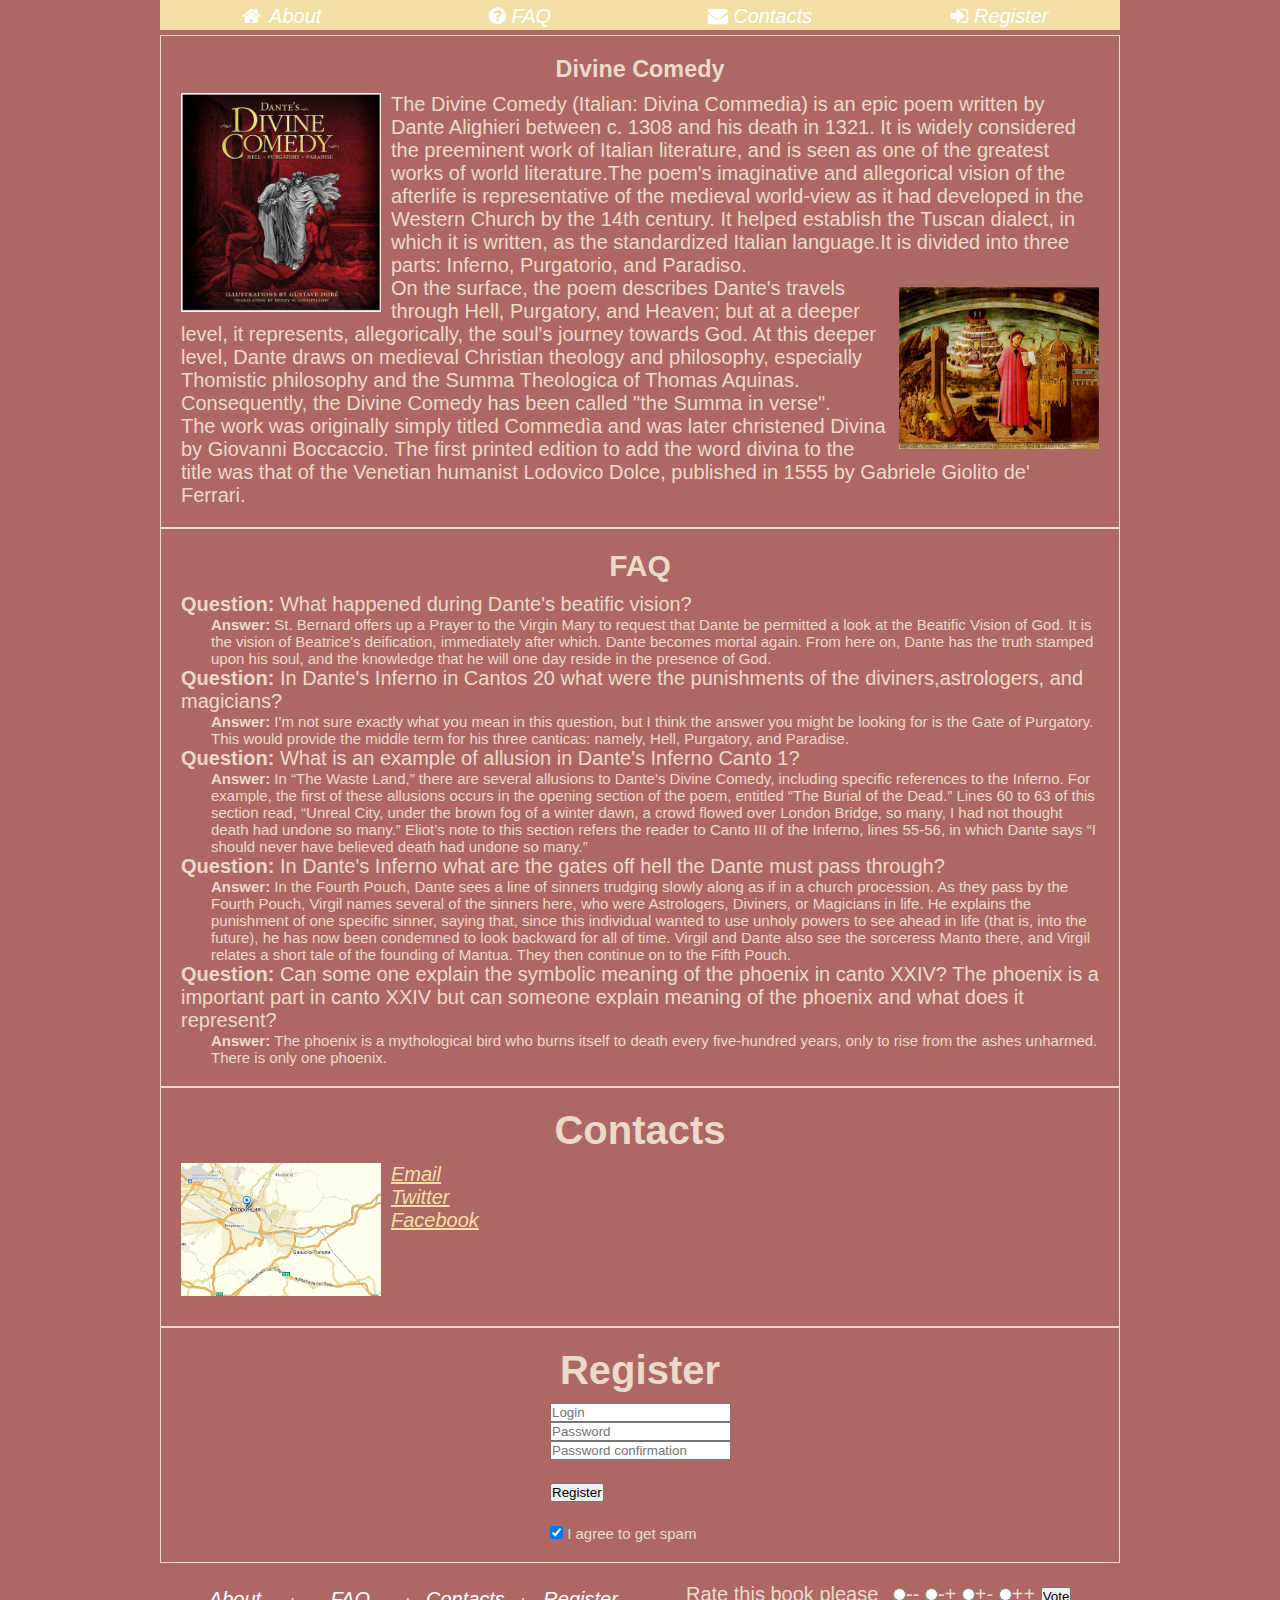
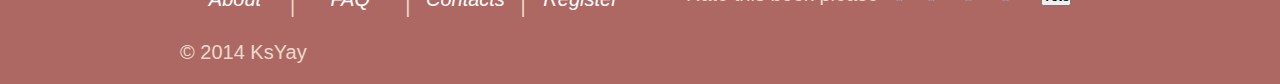
==== hw4/index.html @ f3f02e31 "homework4" ====
<!DOCTYPE html>
<html>
<head> 
  <meta charset="utf-8">
  <title>Home Work 3</title>
  <link href="http://maxcdn.bootstrapcdn.com/font-awesome/4.2.0/css/font-awesome.min.css" rel="stylesheet">
  <link href="styles.css" rel="stylesheet">
  <meta name="viewport" content="width=device-width, initial-scale=1">
</head>

<body>

  <div class="container">
    <nav>
      <a href="#about"><i class="fa fa-home fa-fw"></i> About</a><a href="#faq"><i class="fa fa-question-circle"></i> FAQ</a><a href="#contacts"><i class="fa fa-envelope"></i> Contacts</a><a href="#register"><i class="fa fa-sign-in"></i> Register</a>
    </nav>
    <section id="about">
      <h3>Divine Comedy</h3>
      <img src="image2.jpg" class="img-left">
      <p>The Divine Comedy (Italian: Divina Commedia) is an epic poem written by Dante Alighieri between c. 1308 and his death in 1321. It is widely considered the preeminent work of Italian literature, and is seen as one of the greatest works of world literature.The poem's imaginative and allegorical vision of the afterlife is representative of the medieval world-view as it had developed in the Western Church by the 14th century. It helped establish the Tuscan dialect, in which it is written, as the standardized Italian language.It is divided into three parts: Inferno, Purgatorio, and Paradiso.</p>
      <img src="image1.jpg" alt="Michelino DanteAndHisPoem" class="img-right">
      <p> On the surface, the poem describes Dante's travels through Hell, Purgatory, and Heaven; but at a deeper level, it represents, allegorically, the soul's journey towards God. At this deeper level, Dante draws on medieval Christian theology and philosophy, especially Thomistic philosophy and the Summa Theologica of Thomas Aquinas. Consequently, the Divine Comedy has been called "the Summa in verse".</p>
      <p>The work was originally simply titled Commedìa and was later christened Divina by Giovanni Boccaccio. The first printed edition to add the word divina to the title was that of the Venetian humanist Lodovico Dolce, published in 1555 by Gabriele Giolito de' Ferrari.</p>
    </section>

    <section id="faq" class="faq_class">
      <h2>FAQ</h2>
      <dl>
        <dt>What happened during Dante's beatific vision?</dt>
        <dd>St. Bernard offers up a Prayer to the Virgin Mary to request that Dante be permitted a look at the Beatific Vision of God. It is the vision of Beatrice's deification, immediately after which. Dante becomes mortal again. From here on, Dante has the truth stamped upon his soul, and the knowledge that he will one day reside in the presence of God.</dd>
        
        <dt>In Dante's Inferno in Cantos 20 what were the punishments of the diviners,astrologers, and magicians?</dt>
        <dd>I'm not sure exactly what you mean in this question, but I think the answer you might be looking for is the Gate of Purgatory. This would provide the middle term for his three canticas: namely, Hell, Purgatory, and Paradise.</dd>

        <dt>What is an example of allusion in Dante's Inferno Canto 1?</dt>
        <dd>In “The Waste Land,” there are several allusions to Dante’s Divine Comedy, including specific references to the Inferno. For example, the first of these allusions occurs in the opening section of the poem, entitled “The Burial of the Dead.” Lines 60 to 63 of this section read, “Unreal City, under the brown fog of a winter dawn, a crowd flowed over London Bridge, so many, I had not thought death had undone so many.” Eliot’s note to this section refers the reader to Canto III of the Inferno, lines 55-56, in which Dante says “I should never have believed death had undone so many.”
        </dd>

        <dt>In Dante's Inferno what are the gates off hell the Dante must pass through?</dt>
        <dd>In the Fourth Pouch, Dante sees a line of sinners trudging slowly along as if in a church procession. As they pass by the Fourth Pouch, Virgil names several of the sinners here, who were Astrologers, Diviners, or Magicians in life. He explains the punishment of one specific sinner, saying that, since this individual wanted to use unholy powers to see ahead in life (that is, into the future), he has now been condemned to look backward for all of time. Virgil and Dante also see the sorceress Manto there, and Virgil relates a short tale of the founding of Mantua. They then continue on to the Fifth Pouch.</dd>

        <dt>Can some one explain the symbolic meaning of the phoenix in canto XXIV? The phoenix is a important part in canto XXIV but can someone explain meaning of the phoenix and what does it represent?</dt>
        <dd>The phoenix is a mythological bird who burns itself to death every five-hundred years, only to rise from the ashes unharmed. There is only one phoenix.</dd>
      </dl>
    </section>

    <section id="contacts" class="contacts_class">
      <h2>Contacts</h2>
      <img src="map.png" class="img-left">
        <a href="mailto:DanteAlighieri1265@gmail.com">Email</a>
        <br>
        <a href="https://twitter.com/dalighieri">Twitter</a>
        <br>
        <a href="https://www.facebook.com/DanteAlighieriAuthor">Facebook</a>
        <br>
      <div class="clear-fix"></div>
    </section>

    <section id="register" class="register_class">
      <h2>Register</h2>
      <form>
        <p> <input name="login" placeholder="Login"> </p>
        <p> <input type="password" name="password" placeholder="Password"> </p>
        <p> <input type="password" name="password confirmation" placeholder="Password confirmation"> </p>
        <br>
        <p><input type="submit" value="Register"></p>
        <br>
        <p><input type="checkbox" checked="true"> I agree to get spam</p> 
      </form>
    </section>

    <footer>
      <nav class="footer_nav">
        <span><a href="#about">About</a></span>|<span><a href="#faq">FAQ</a></span>|<span><a href="#contacts">Contacts</a><span>|<span><a href="#register">Register</a></span>
      </nav>
      <div class="voting">
        <p>Rate this book please</p>
        <form>
          <input name="rating" type="radio">-- </input><input name="rating" type="radio"></input>-+ <input name="rating" type="radio"></input>+- <input name="rating" type="radio"></input>++
          <input type="submit" value="Vote">
        </form>
      </div>
      <div class="clear-fix"></div>
      <br>
      <span>&copy; 2014 KsYay</span>
    </footer>
  </div>

</body>

</html>
---- hw4/styles.css ----
* {
	margin: 0px;
	padding: 0px;
}

.container {
	width: 80%;
	margin: 0 auto;
	max-width: 960px;
}

body {
	color: #EBDACA;
	background-color: #AD6864;
	font-size: 20px;
	font-family: Arial, Verdana, sans-serif;
}


section {
	border: 1px solid #EBDACA;
	padding: 20px;
}

section:after {
	clear: both;
}
section:before {
	clear: both;
}

.clear-fix {
	clear: both;
}

*::selection{
	background: #ECB8B1;
}

h2 {
	font-size: 200%;
	margin-bottom: 10px;
	text-align: center;
}

h3 {
	margin-bottom: 10px;
	text-align: center;
}

a {
	color: #F3DFA5;
	font-style: italic;
	font-size: 20px;
}

nav {
	margin: 0 auto;
	width: 100%;
}

nav a {
	color: #FFFFFF;
	text-decoration: none;
	background: #F3DFA5;
	display: inline-block;
	width: calc(25% - 10px);
	margin: 0;
	padding: 5px;
	overflow: hidden;
	height: 20px;
	text-align: center;
}

a:hover {
	background: #EAC7AB;
}

a:visited {
	color: #56374D;
}

nav a:visited {
	color: #FFFFFF;
}

dt:before {
	content: "Question:  ";
	font-weight: bold;
}

dd:before {
	content: "Answer:  ";
	font-weight: bold;
}

dt {
		font-size: 20px;
}

dd {
	margin-left: 30px;
}

form {
	margin: 0 auto;
	width: 180px;
}

img {
	width: 200px;
}

.img-right {
	float: right;
	margin-left: 10px;
	margin-top: 10px;
}

.img-left {
	float: left;
	margin-right: 10px;
	margin-bottom: 10px;
}

.faq_class {
	font-size: 15px;
}

form p {
	font-size: 15px;
}

footer {
	padding: 20px;
}

.footer_nav {
	float: left;
	width: 50%;
}

.voting {
	float: right;
	width: 45%;
}

.voting form {
	float: right;
	width: 50%;
}

.voting p {
	float: left;
	width: 200px;
}

.footer_nav a {
	width: calc(25% - 15px);
	background: none;
}

.footer_nav a:visited {
	color: #F3DFA5;
}

@media (max-width: 1200px) {
	.voting form {
		float: right;
		margin: 0px;
		width: 190px;
/*		display: inline;*/
	}

	.voting p {
		float: right;
	}
}

@media (max-width: 975px) {
	.container {
		width: 100%;
	}
	.footer_nav span {

	word-break: break-all;
}

}

@media (max-width: 500px) {
	nav a {
		width: 100%;
		height: 30px;
		text-align: left;
		padding-left: 20px;
	}

	.register_class {
		display: none;
	}

	.footer_nav {
		display: none;
	}

	footer input[type="radio"] {
		height: 30px;
		width: 30px;
	}

	footer input[type="submit"] {
		height: 80px;
		width: 110px;
		font-size: 30px;
	}

	.voting {
		float: none;
		width: 100%;
	}

	.voting form {
		float: none;
		width: 100%;
	}

	.voting p {
		float: none;
		width: 100%;
	}
}
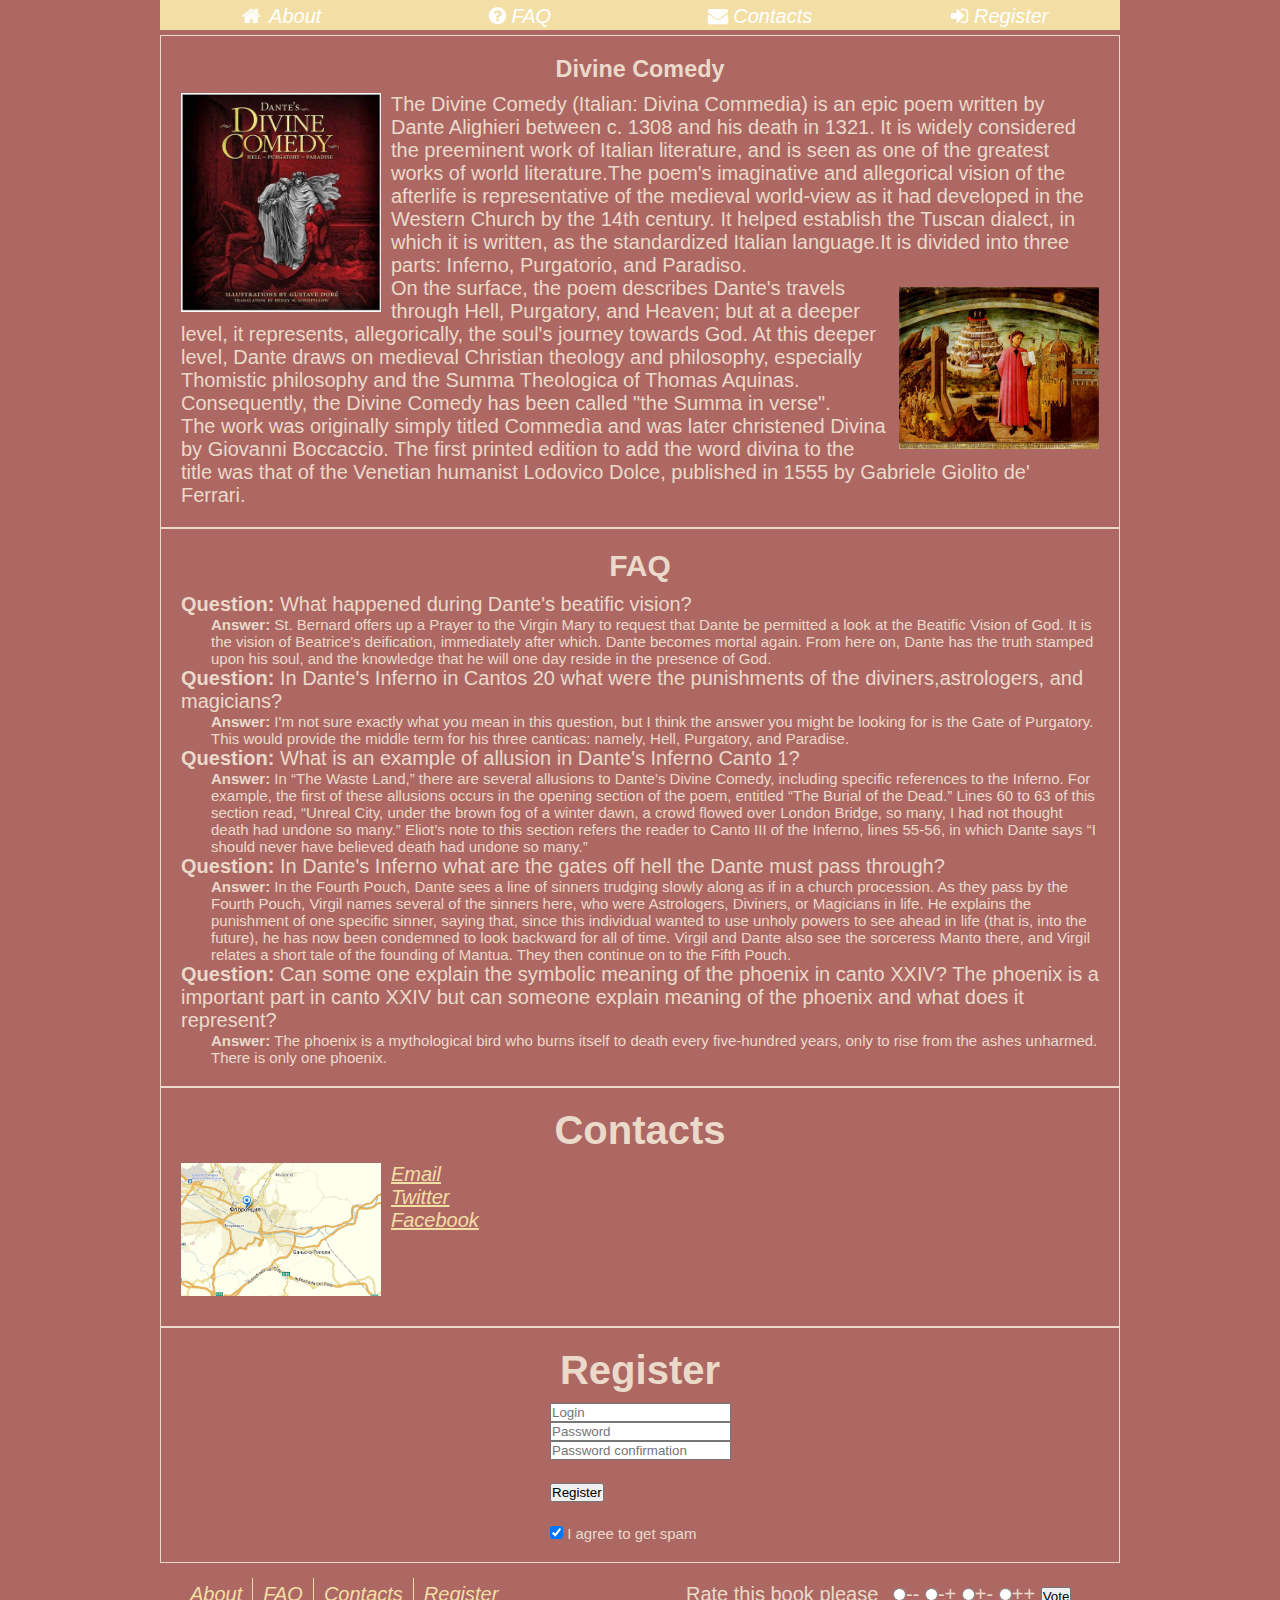
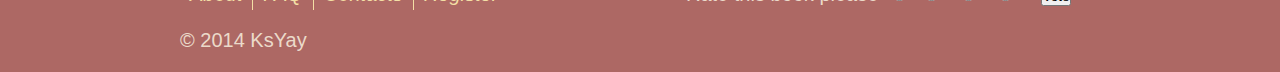
==== commit 6e39870d: "homework 4" ====
--- a/hw4/index.html
+++ b/hw4/index.html
@@ -71,7 +71,7 @@
 
     <footer>
       <nav class="footer_nav">
-        <span><a href="#about">About</a></span>|<span><a href="#faq">FAQ</a></span>|<span><a href="#contacts">Contacts</a><span>|<span><a href="#register">Register</a></span>
+        <a class="right_bordered" href="#about">About</a><a class="right_bordered" href="#faq">FAQ</a><a class="right_bordered" href="#contacts">Contacts</a><a href="#register">Register</a>
       </nav>
       <div class="voting">
         <p>Rate this book please</p>
--- a/hw4/styles.css
+++ b/hw4/styles.css
@@ -74,6 +74,7 @@
 
 a:hover {
 	background: #EAC7AB;
+	color: #FFF;
 }
 
 a:visited {
@@ -138,6 +139,7 @@
 .footer_nav {
 	float: left;
 	width: 50%;
+	margin: 0px;
 }
 
 .voting {
@@ -156,12 +158,24 @@
 }
 
 .footer_nav a {
-	width: calc(25% - 15px);
+	display: inline;
+	padding-left: 10px;
+	padding-right: 10px;
+	width: 21%;
 	background: none;
+	color: #F3DFA5;
 }
 
 .footer_nav a:visited {
 	color: #F3DFA5;
+}
+
+.footer_nav a:hover {
+	color: #FFFFFF;
+}
+
+.footer_nav .right_bordered {
+	border-right: 1px solid #F3DFA5;
 }
 
 @media (max-width: 1200px) {
@@ -177,20 +191,30 @@
 	}
 }
 
-@media (max-width: 975px) {
+@media (max-width: 850px) {
 	.container {
 		width: 100%;
 	}
-	.footer_nav span {
-
-	word-break: break-all;
-}
-
+
+	.footer_nav { 
+		clear: both;
+		width: 50%;
+	}
+
+	.footer_nav a {
+		display: block;
+		width: 100px;
+		text-align: left;
+	}
+
+	.footer_nav .right_bordered {
+		border: none;
+	}
 }
 
 @media (max-width: 500px) {
 	nav a {
-		width: 100%;
+		width: calc(100% - 25px);
 		height: 30px;
 		text-align: left;
 		padding-left: 20px;
